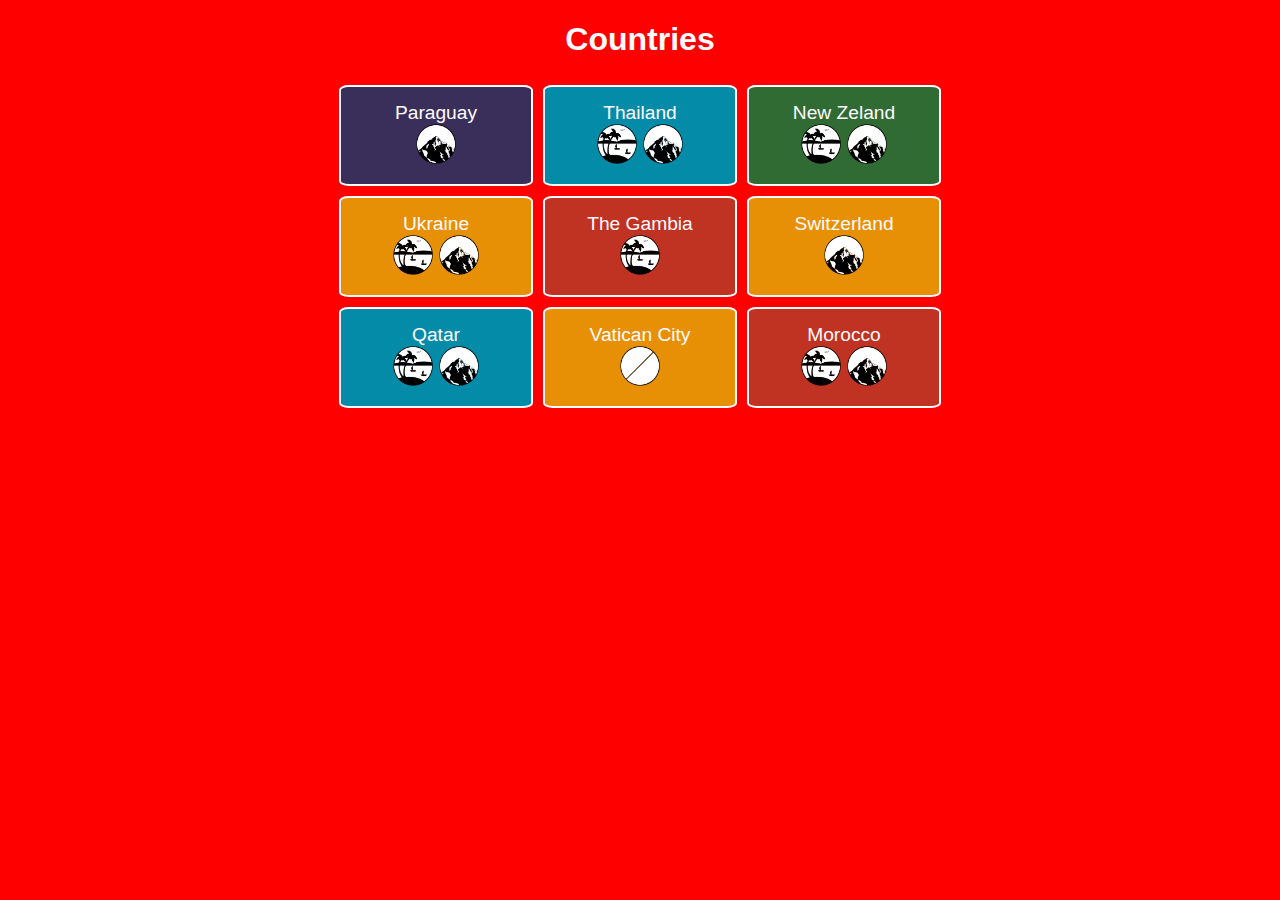
==== t03_countries/index.html @ ab97c3a5 "have done" ====
<!DOCTYPE html>
<html lang="en">
<head>
    <meta charset="UTF-8">
    <meta name="description" content="t03. Counties">
    <title>Counties</title>
    <link rel="stylesheet" href="css/style.css">
    <link rel="stylesheet" href="https://fonts.googleapis.com/css2?family=Noto+Sans+TC&display=swap">
</head>
<body>
    <h1>Countries</h1>
    <ul id="countries">
        <li class="americas" data-feature="mountains">Paraguay
           
            
        </li>
        <li class="asia" data-feature="beach mountains">Thailand</li>
        <li class="oceania" data-feature="beach mountains">New Zeland</li>
        <li class="europe" data-feature="beach mountains">Ukraine</li>
        <li class="africa" data-feature="beach">The Gambia</li>
        <li class="europe" data-feature="mountains">Switzerland</li>
        <li class="asia" data-feature="beach mountains">Qatar</li>
        <li>Vatican City</li>
        <li class="africa" data-feature="beach mountains">Morocco</li>
    </ul>


<script src="js/script.js"></script>
</body>
</html>
---- t03_countries/css/style.css ----
body {
    background-color: #746d69;
    text-align: center;
    max-width: 800px;
    margin: 0 auto;
    font-family: "Noto Sana TC" , sans-serif;
    color: #fffbff;
}
ul{
    display: flex;
    flex-wrap: wrap;
    width: 700px;
    margin: auto;
    padding: 0;
    align-items: center;
    justify-content: center;
}
li {
    list-style: none;
    display: inline-block;
    border: 2px solid #fffbff;
    padding: 15px;
    margin: 5px;
    border-radius: 5%;
    text-align: center;
    width: 160px;
    font-size: 120%;
}
.europe {background-color: #e89005;}
.asia {background-color: #048ba8;}
.africa {background-color: #c03221;}
.americas {background-color: #392f5a;}
.oceania {background-color: #306b34;}

.feature {
    display: inline-block;
    width: 35px;
    height: 35px;
    border-radius: 50%;
    border: 2px solid #fffbff;
    margin: 3px;
    background-color: #fffbff;
    background-size: 70%;
    background-repeat: no-repeat;
    background-position: center;
}

.mountains {background-image: url("../assets/images/mountain.png");}
.beach {background-image: url("../assets/images/beach.png");}
.none {background-image: url("../assets/images/none.png");}

.line {
    position: relative;
    width: 35px;
    height: 2px;
    background-color: #fffbff;
    border-radius: 0;
    top: 17px;
    transform: rotate(-225deg);
}
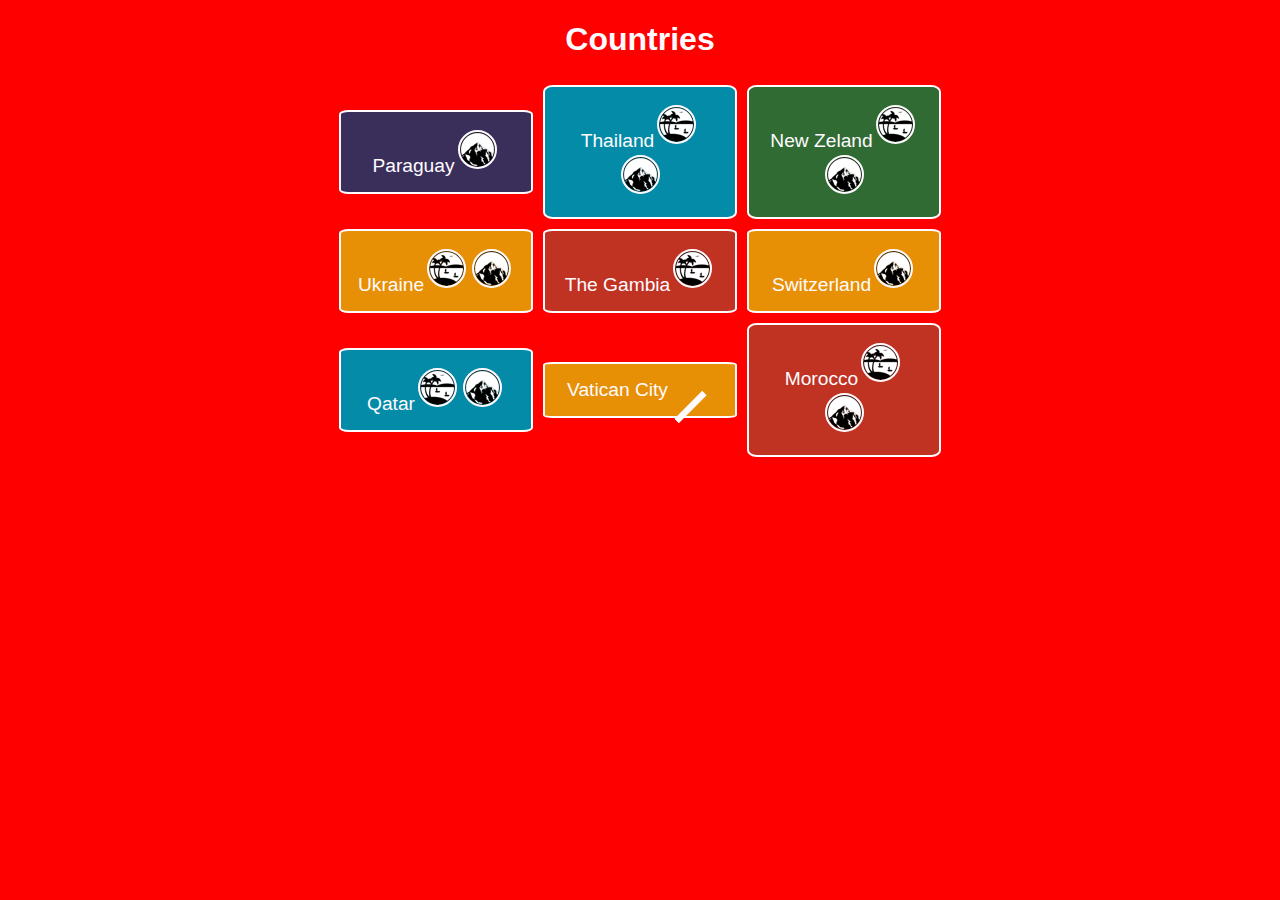
==== commit 4f4f473b: "testing" ====
--- a/t03_countries/index.html
+++ b/t03_countries/index.html
@@ -10,10 +10,7 @@
 <body>
     <h1>Countries</h1>
     <ul id="countries">
-        <li class="americas" data-feature="mountains">Paraguay
-           
-            
-        </li>
+        <li class="americas" data-feature="mountains">Paraguay</li>
         <li class="asia" data-feature="beach mountains">Thailand</li>
         <li class="oceania" data-feature="beach mountains">New Zeland</li>
         <li class="europe" data-feature="beach mountains">Ukraine</li>
--- a/t03_countries/css/style.css
+++ b/t03_countries/css/style.css
@@ -33,21 +33,21 @@
 .oceania {background-color: #306b34;}
 
 .feature {
-    display: inline-block;
+    display:inline-block;
     width: 35px;
     height: 35px;
     border-radius: 50%;
     border: 2px solid #fffbff;
     margin: 3px;
-    background-color: #fffbff;
-    background-size: 70%;
+    /* background-color: #fffbff; */
+    background-size: 100%;
     background-repeat: no-repeat;
     background-position: center;
 }
 
 .mountains {background-image: url("../assets/images/mountain.png");}
 .beach {background-image: url("../assets/images/beach.png");}
-.none {background-image: url("../assets/images/none.png");}
+.none {background-color: #aaabbc;}
 
 .line {
     position: relative;
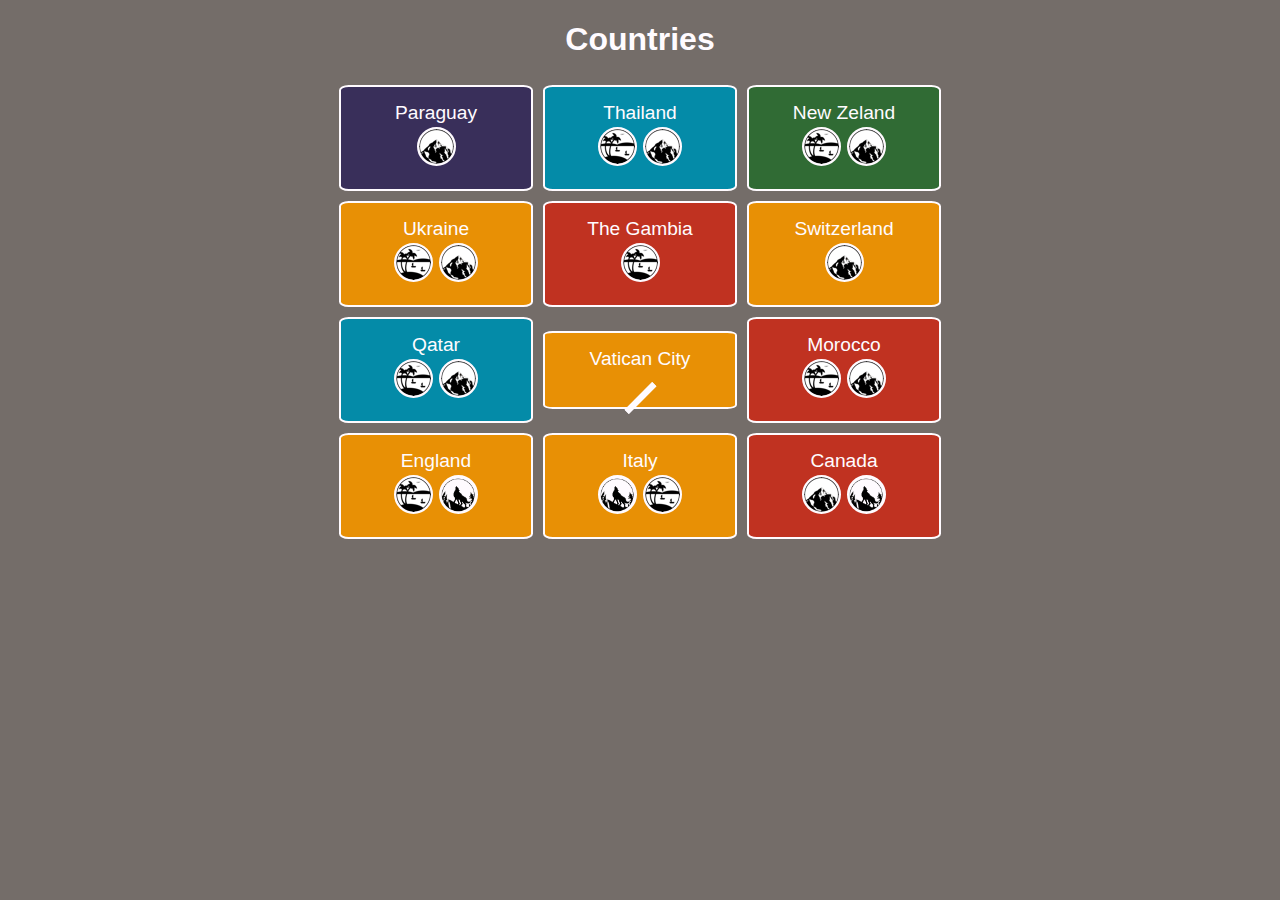
==== commit bcb6fcdf: "almost have done, only line style" ====
--- a/t03_countries/index.html
+++ b/t03_countries/index.html
@@ -19,6 +19,9 @@
         <li class="asia" data-feature="beach mountains">Qatar</li>
         <li>Vatican City</li>
         <li class="africa" data-feature="beach mountains">Morocco</li>
+        <li class="" data-feature="beach animals">England</li>
+        <li class="" data-feature="animals beach">Italy</li>
+        <li class="africa" data-feature="mountains animals">Canada</li>
     </ul>
 
 
--- a/t03_countries/css/style.css
+++ b/t03_countries/css/style.css
@@ -39,7 +39,7 @@
     border-radius: 50%;
     border: 2px solid #fffbff;
     margin: 3px;
-    /* background-color: #fffbff; */
+    background-color: #fffbff;
     background-size: 100%;
     background-repeat: no-repeat;
     background-position: center;
@@ -47,6 +47,7 @@
 
 .mountains {background-image: url("../assets/images/mountain.png");}
 .beach {background-image: url("../assets/images/beach.png");}
+.animals {background-image: url("../assets/images/animals.png");}
 .none {background-color: #aaabbc;}
 
 .line {
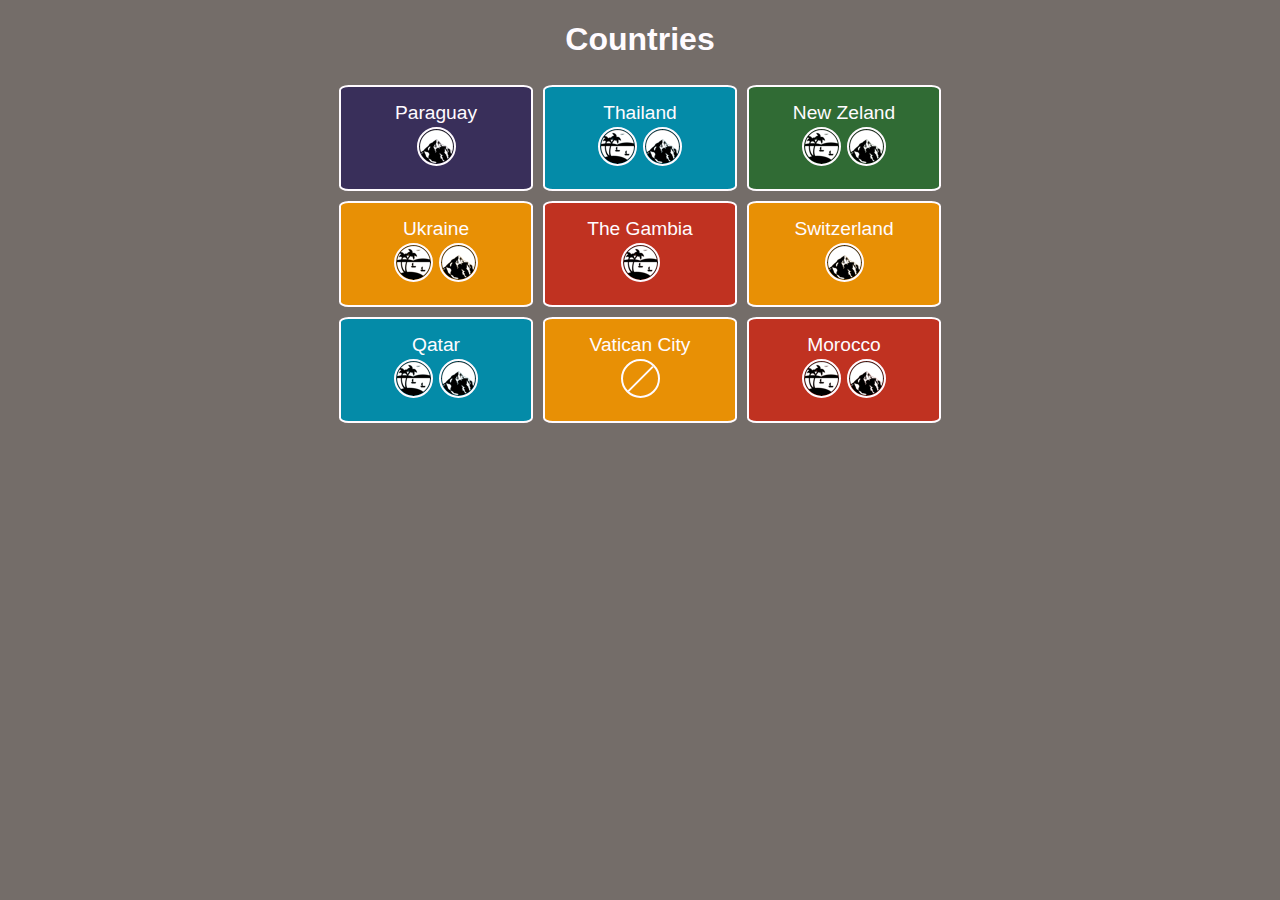
==== commit 4c810e1d: "have done 100% like in a task" ====
--- a/t03_countries/index.html
+++ b/t03_countries/index.html
@@ -19,9 +19,6 @@
         <li class="asia" data-feature="beach mountains">Qatar</li>
         <li>Vatican City</li>
         <li class="africa" data-feature="beach mountains">Morocco</li>
-        <li class="" data-feature="beach animals">England</li>
-        <li class="" data-feature="animals beach">Italy</li>
-        <li class="africa" data-feature="mountains animals">Canada</li>
     </ul>
 
 
--- a/t03_countries/css/style.css
+++ b/t03_countries/css/style.css
@@ -39,7 +39,7 @@
     border-radius: 50%;
     border: 2px solid #fffbff;
     margin: 3px;
-    background-color: #fffbff;
+    /* background-color: #fffbff; */
     background-size: 100%;
     background-repeat: no-repeat;
     background-position: center;
@@ -47,14 +47,13 @@
 
 .mountains {background-image: url("../assets/images/mountain.png");}
 .beach {background-image: url("../assets/images/beach.png");}
-.animals {background-image: url("../assets/images/animals.png");}
 .none {background-color: #aaabbc;}
 
 .line {
     position: relative;
     width: 35px;
     height: 2px;
-    background-color: #fffbff;
+    background-color: #fffbff;  
     border-radius: 0;
     top: 17px;
     transform: rotate(-225deg);
